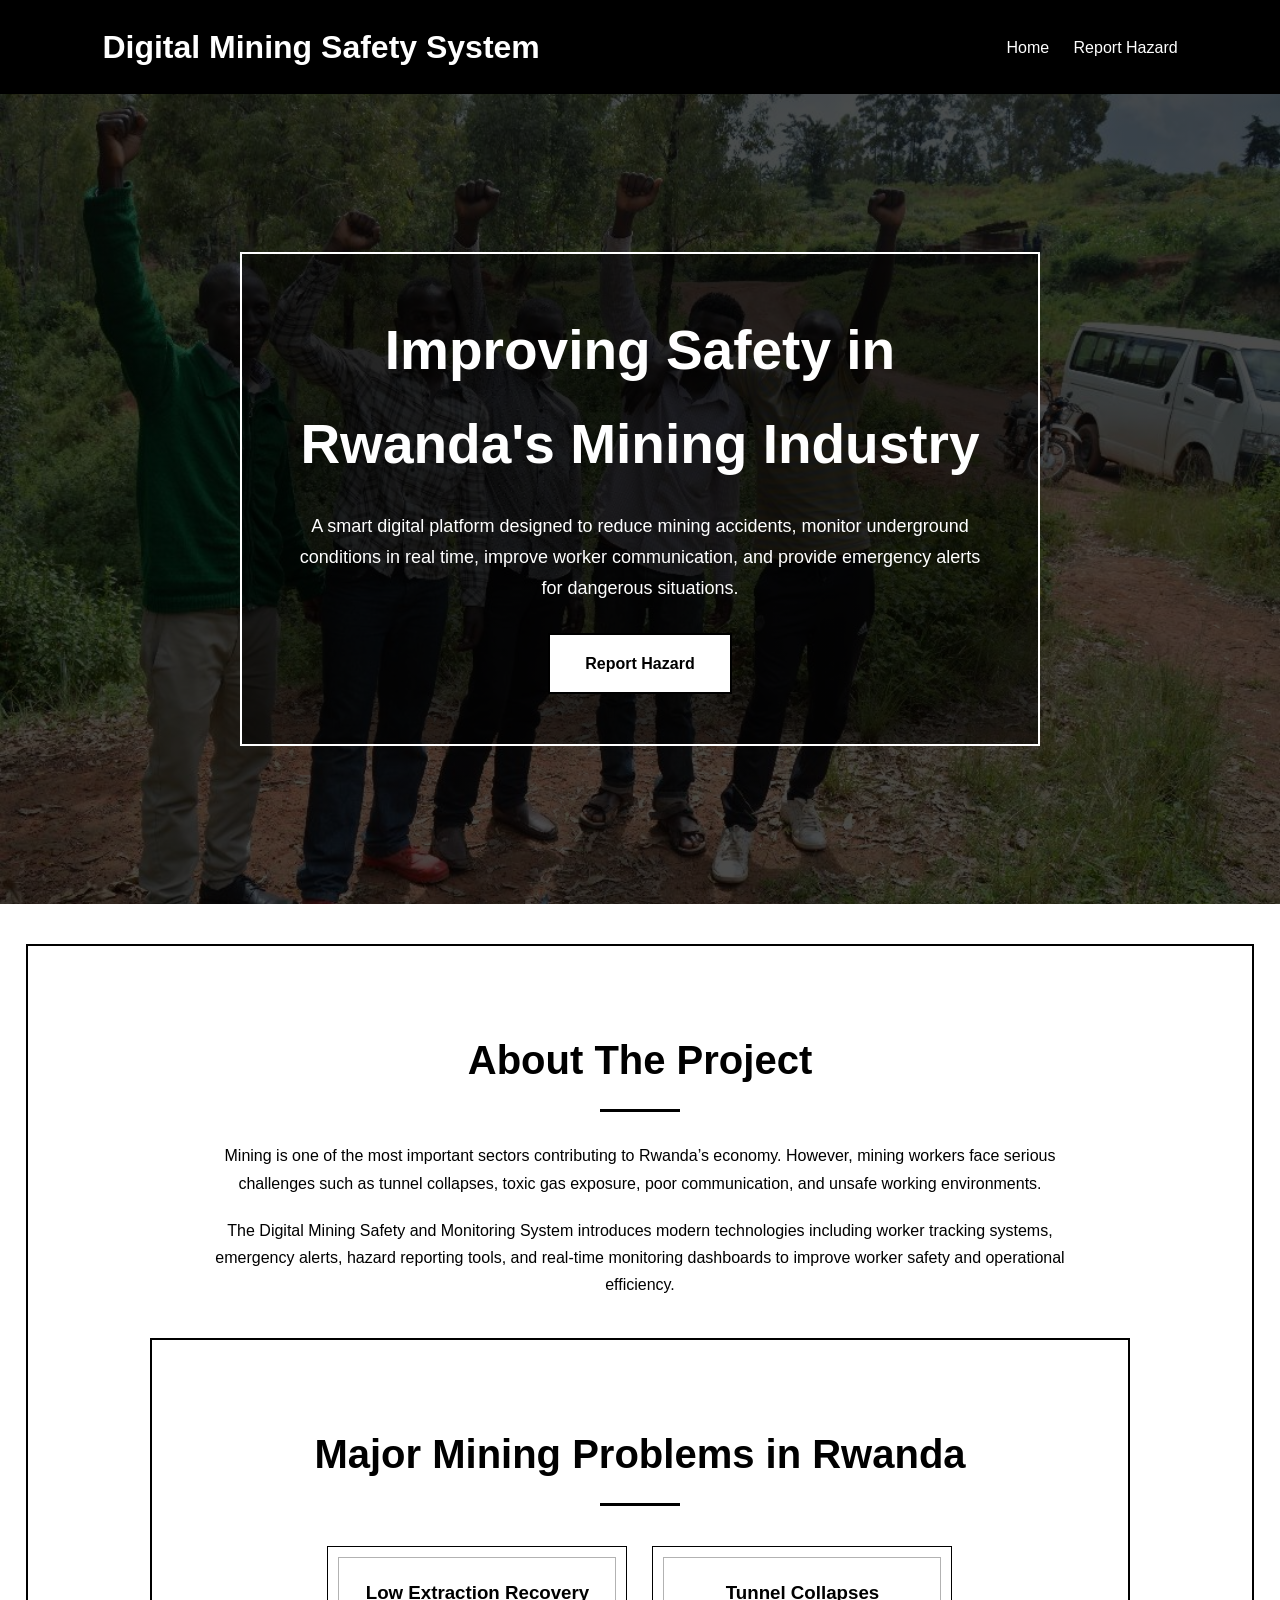
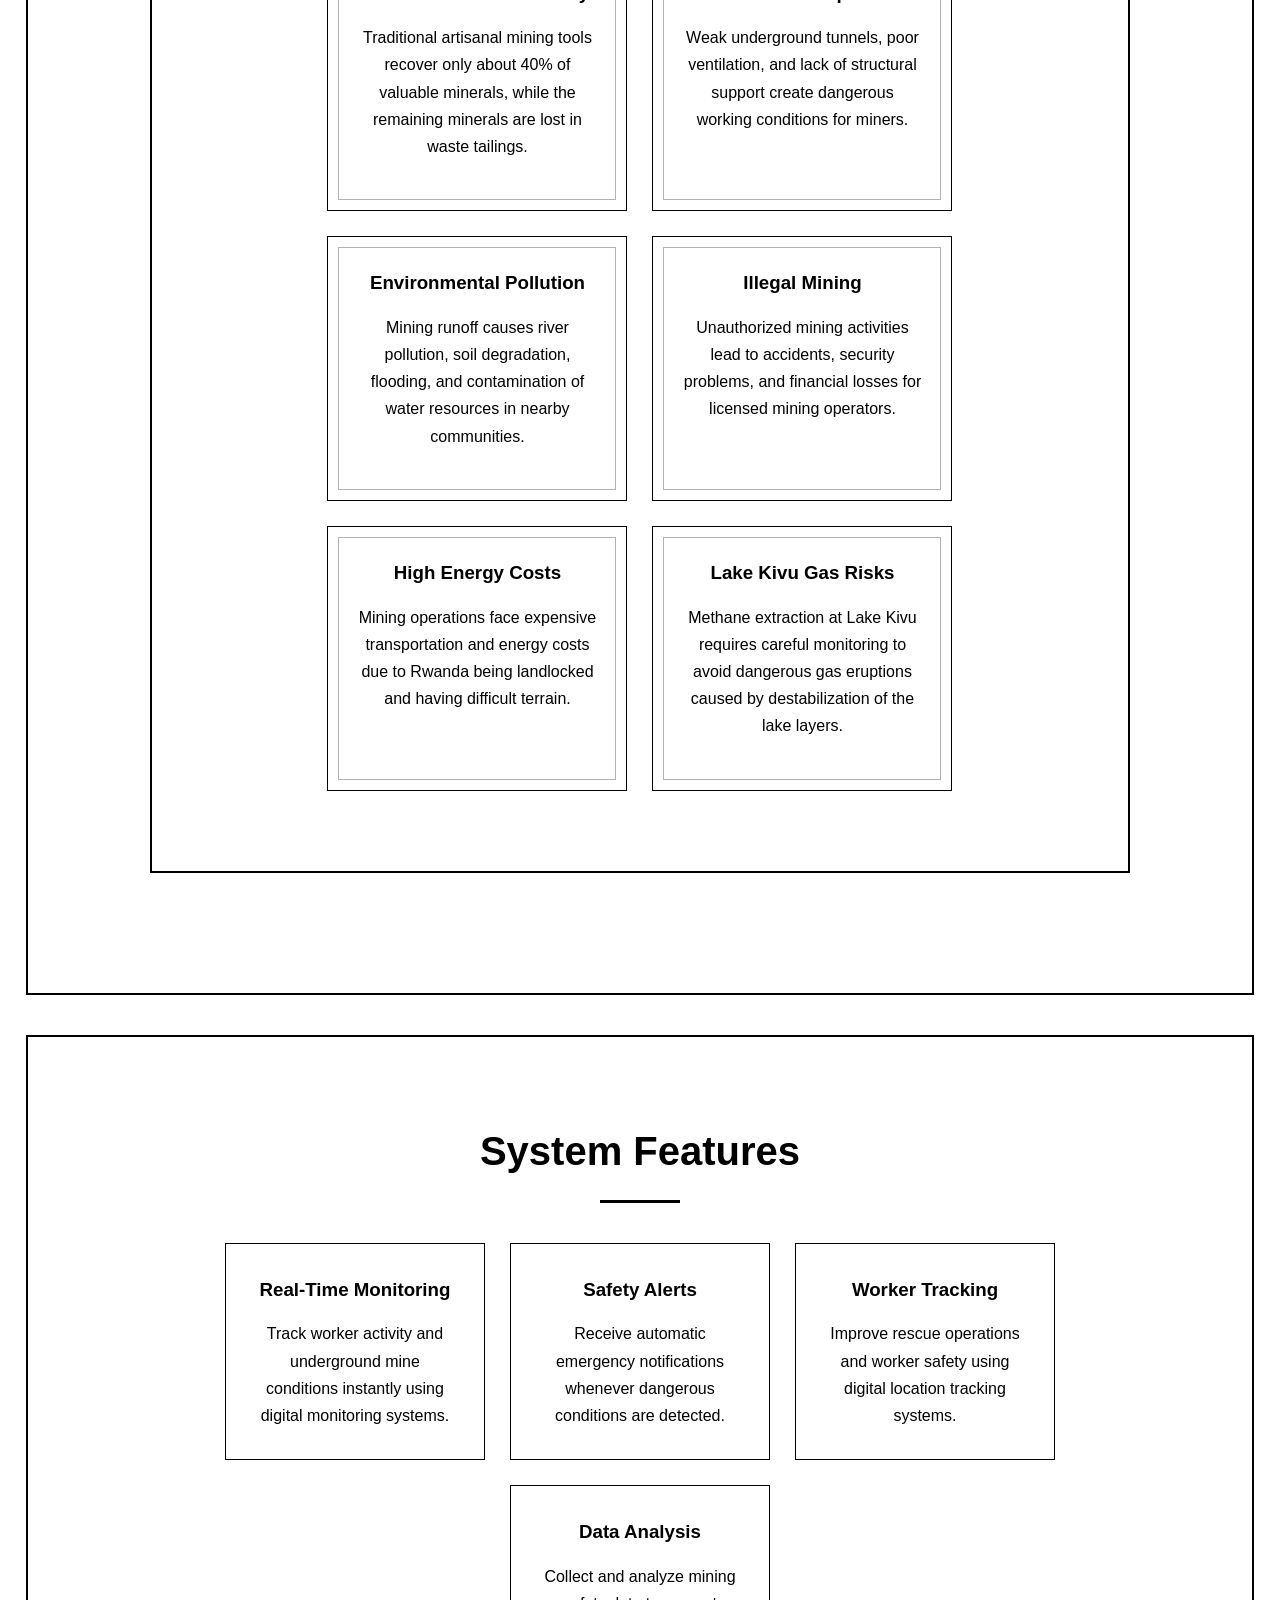
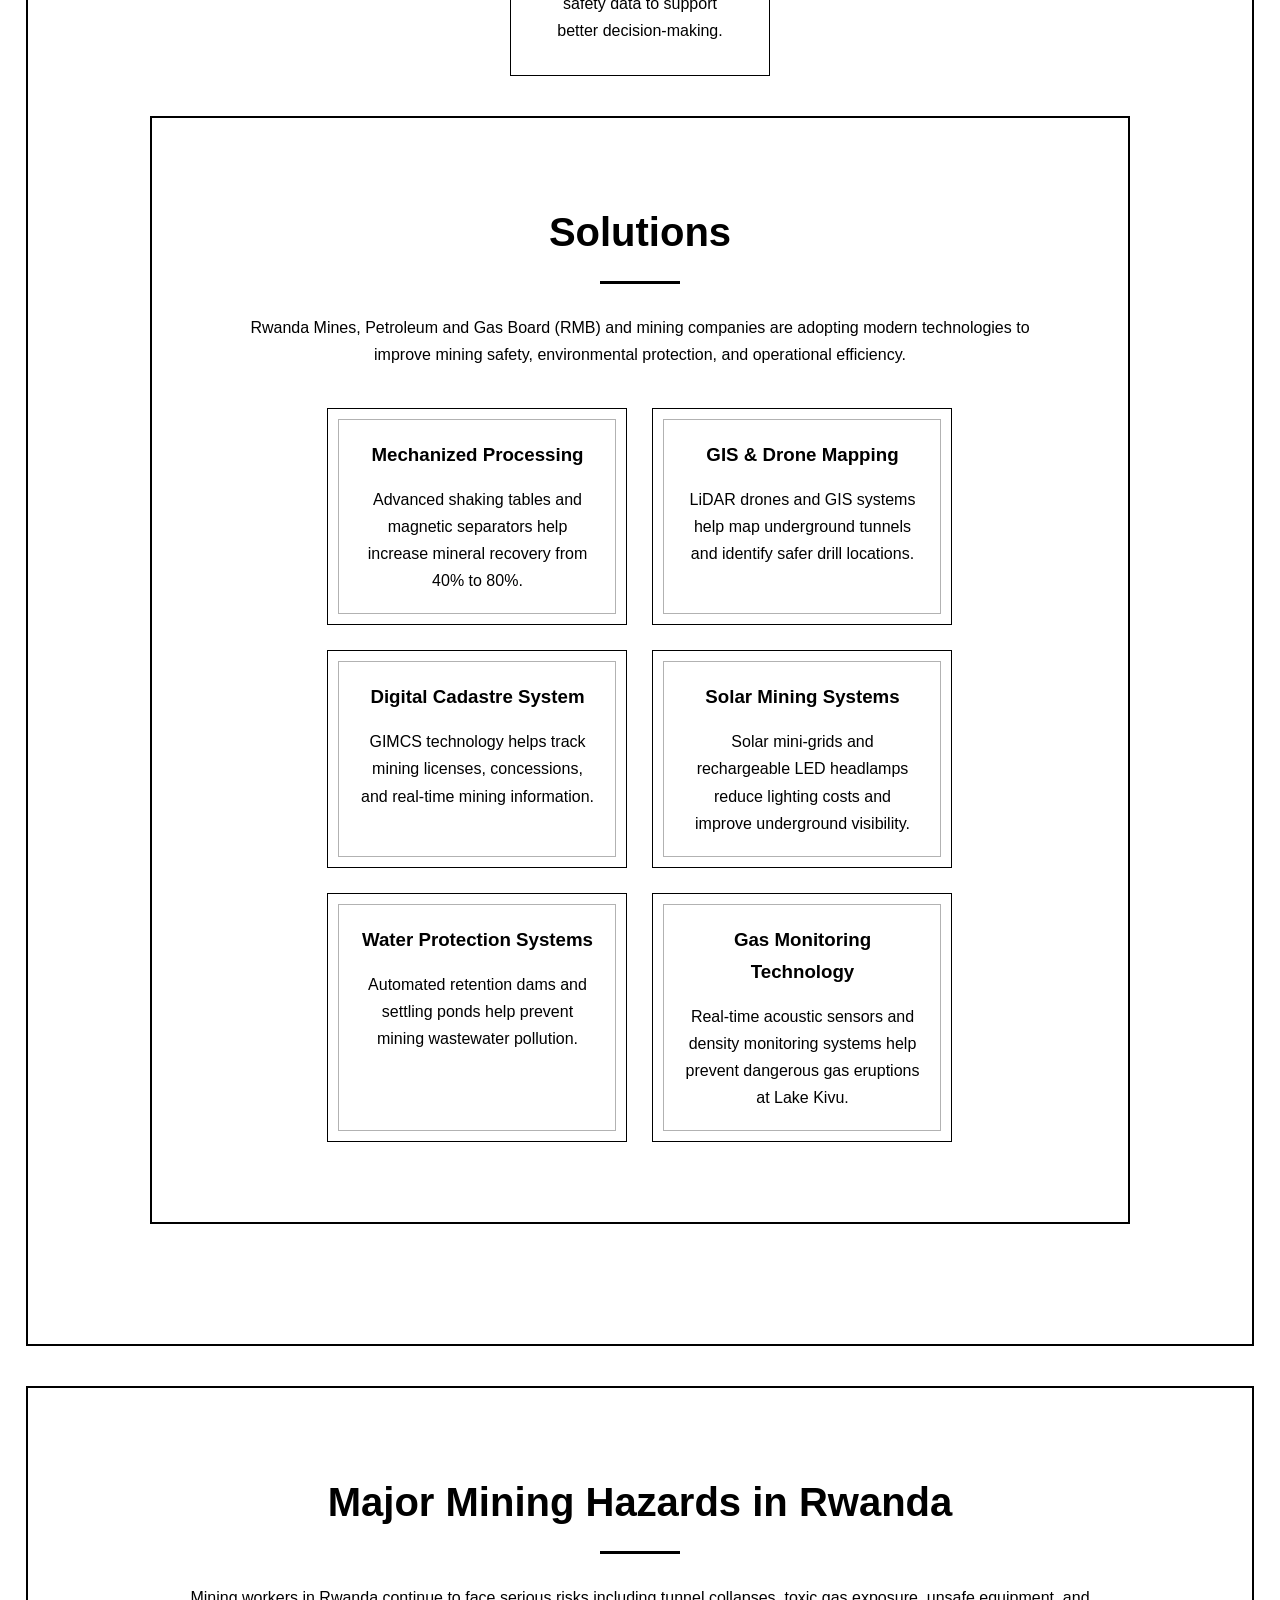
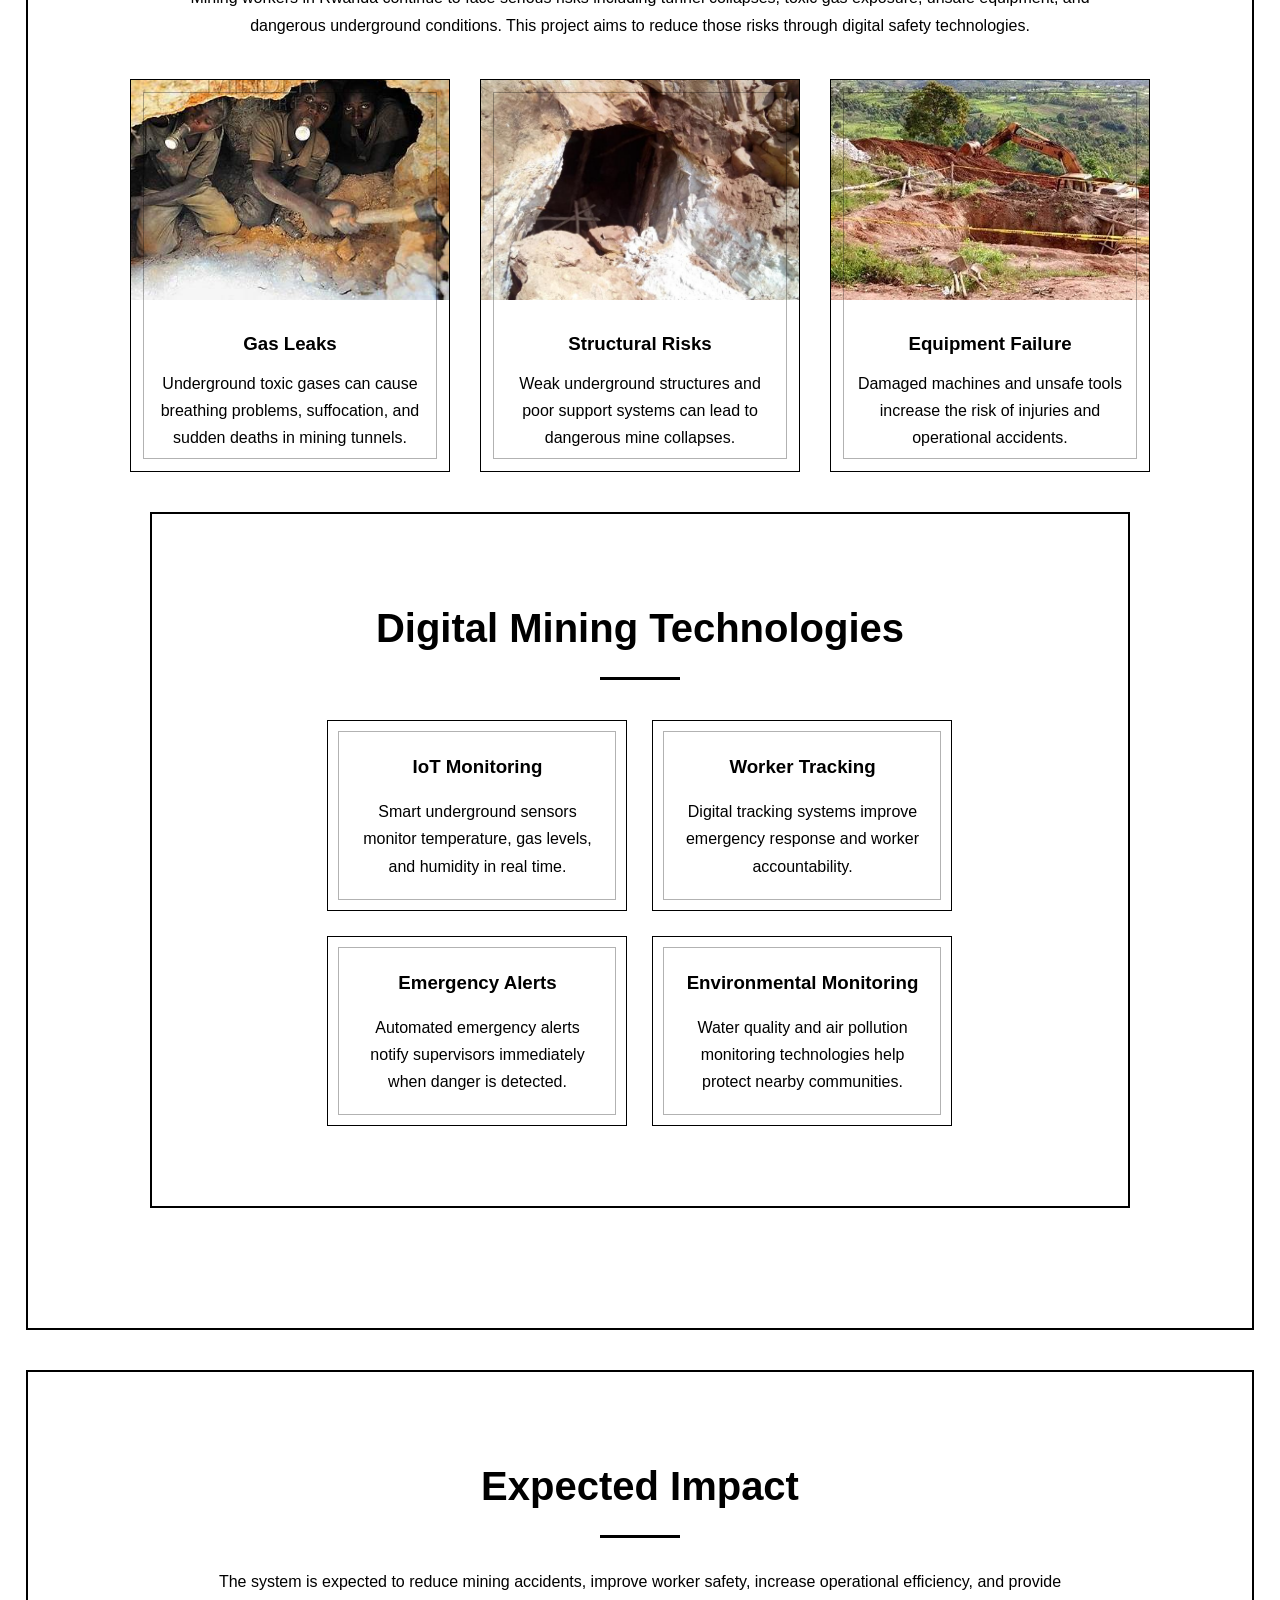
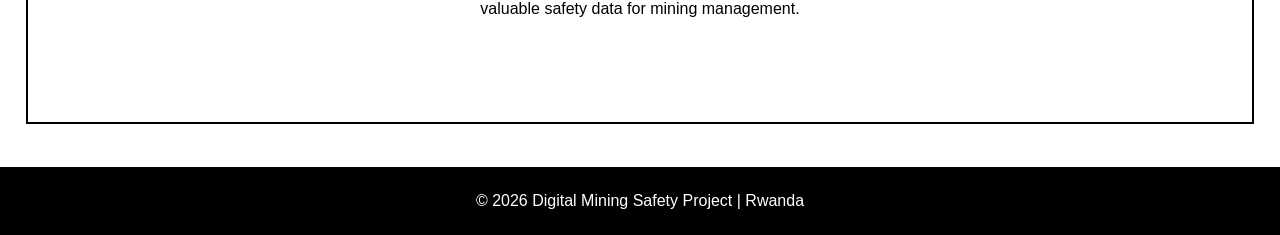
==== index.html @ d7df56f2 "initial commit" ====
<!DOCTYPE html>
<html lang="en">
<head>
    <meta charset="UTF-8">
    <meta name="viewport" content="width=device-width, initial-scale=1.0">
    <title>Digital Mining Safety System</title>
    <link rel="stylesheet" href="style.css">
</head>
<body>

    <!-- HEADER -->
    <header>
        <div class="logo">
            <h1>Digital Mining Safety System</h1>
        </div>

        <nav>
            <a href="index.html">Home</a>
            <a href="form.html">Report Hazard</a>
        </nav>
    </header>

    <!-- HERO -->
    <section class="hero">
        <div class="hero-content">
            <h2>Improving Safety in Rwanda's Mining Industry</h2>

            <p>
                A smart digital platform designed to reduce mining
                accidents, monitor underground conditions in real time,
                improve worker communication, and provide emergency alerts
                for dangerous situations.
            </p>

            <a href="form.html" class="btn">
                Report Hazard
            </a>
        </div>
    </section>

    <!-- ABOUT -->
    <section class="about frame">

        <h2>About The Project</h2>

        <p>
            Mining is one of the most important sectors contributing
            to Rwanda’s economy. However, mining workers face serious
            challenges such as tunnel collapses, toxic gas exposure,
            poor communication, and unsafe working environments.
        </p>

        <p>
            The Digital Mining Safety and Monitoring System introduces
            modern technologies including worker tracking systems,
            emergency alerts, hazard reporting tools, and real-time
            monitoring dashboards to improve worker safety and operational
            efficiency.
        </p>

    
    <section class="problems frame">

    <h2>Major Mining Problems in Rwanda</h2>

    <div class="problem-container">

        <div class="problem-card">
            <h3>Low Extraction Recovery</h3>

            <p>
                Traditional artisanal mining tools recover only about
                40% of valuable minerals, while the remaining minerals
                are lost in waste tailings.
            </p>
        </div>

        <div class="problem-card">
            <h3>Tunnel Collapses</h3>

            <p>
                Weak underground tunnels, poor ventilation, and lack
                of structural support create dangerous working conditions
                for miners.
            </p>
        </div>

        <div class="problem-card">
            <h3>Environmental Pollution</h3>

            <p>
                Mining runoff causes river pollution, soil degradation,
                flooding, and contamination of water resources in nearby
                communities.
            </p>
        </div>

        <div class="problem-card">
            <h3>Illegal Mining</h3>

            <p>
                Unauthorized mining activities lead to accidents,
                security problems, and financial losses for licensed
                mining operators.
            </p>
        </div>

        <div class="problem-card">
            <h3>High Energy Costs</h3>

            <p>
                Mining operations face expensive transportation and
                energy costs due to Rwanda being landlocked and having
                difficult terrain.
            </p>
        </div>

        <div class="problem-card">
            <h3>Lake Kivu Gas Risks</h3>

            <p>
                Methane extraction at Lake Kivu requires careful
                monitoring to avoid dangerous gas eruptions caused
                by destabilization of the lake layers.
            </p>
        </div>

    </div>
</section>
</section>

    <!-- FEATURES -->
    <section class="features frame">

        <h2>System Features</h2>

        <div class="feature-container">

            <div class="card">
                <h3>Real-Time Monitoring</h3>

                <p>
                    Track worker activity and underground mine conditions
                    instantly using digital monitoring systems.
                </p>
            </div>

            <div class="card">
                <h3>Safety Alerts</h3>

                <p>
                    Receive automatic emergency notifications whenever
                    dangerous conditions are detected.
                </p>
            </div>

            <div class="card">
                <h3>Worker Tracking</h3>

                <p>
                    Improve rescue operations and worker safety using
                    digital location tracking systems.
                </p>
            </div>

            <div class="card">
                <h3>Data Analysis</h3>

                <p>
                    Collect and analyze mining safety data to support
                    better decision-making.
                </p>
            </div>

        </div>
    
    <section class="solutions frame">

    <h2>Solutions</h2>

    <p class="solution-text">
        Rwanda Mines, Petroleum and Gas Board (RMB) and mining companies
        are adopting modern technologies to improve mining safety,
        environmental protection, and operational efficiency.
    </p>

    <div class="solution-container">

        <div class="solution-card">

            <h3>Mechanized Processing</h3>

            <p>
                Advanced shaking tables and magnetic separators help
                increase mineral recovery from 40% to 80%.
            </p>

        </div>

        <div class="solution-card">

            <h3>GIS & Drone Mapping</h3>

            <p>
                LiDAR drones and GIS systems help map underground
                tunnels and identify safer drill locations.
            </p>

        </div>

        <div class="solution-card">

            <h3>Digital Cadastre System</h3>

            <p>
                GIMCS technology helps track mining licenses,
                concessions, and real-time mining information.
            </p>

        </div>

        <div class="solution-card">

            <h3>Solar Mining Systems</h3>

            <p>
                Solar mini-grids and rechargeable LED headlamps
                reduce lighting costs and improve underground visibility.
            </p>

        </div>

        <div class="solution-card">

            <h3>Water Protection Systems</h3>

            <p>
                Automated retention dams and settling ponds help
                prevent mining wastewater pollution.
            </p>

        </div>

        <div class="solution-card">

            <h3>Gas Monitoring Technology</h3>

            <p>
                Real-time acoustic sensors and density monitoring
                systems help prevent dangerous gas eruptions at Lake Kivu.
            </p>

        </div>

    </div>
</section>
</section>

    <!-- HAZARDS -->
    <section class="hazards frame">

        <h2>Major Mining Hazards in Rwanda</h2>

        <p class="hazard-text">
            Mining workers in Rwanda continue to face serious risks
            including tunnel collapses, toxic gas exposure,
            unsafe equipment, and dangerous underground conditions.
            This project aims to reduce those risks through digital
            safety technologies.
        </p>

        <div class="hazard-gallery">

            <!-- GAS -->
            <div class="hazard-card">
                <img src="OIP.jfif" alt="Gas Hazard">

                <div class="hazard-info">
                    <h3>Gas Leaks</h3>

                    <p>
                        Underground toxic gases can cause breathing
                        problems, suffocation, and sudden deaths
                        in mining tunnels.
                    </p>
                </div>
            </div>

            <!-- COLLAPSE -->
            <div class="hazard-card">

                <img src="GGY.jfif"
                     alt="Structural Risk">

                <div class="hazard-info">
                    <h3>Structural Risks</h3>

                    <p>
                        Weak underground structures and poor support
                        systems can lead to dangerous mine collapses.
                    </p>
                </div>
            </div>

            <!-- EQUIPMENT -->
            <div class="hazard-card">

                <img src="OIA.jfif"
                     alt="Equipment Failure">

                <div class="hazard-info">
                    <h3>Equipment Failure</h3>

                    <p>
                        Damaged machines and unsafe tools increase
                        the risk of injuries and operational accidents.
                    </p>
                </div>
            </div>

        </div>

    <section class="technology frame">

    <h2>Digital Mining Technologies</h2>

    <div class="tech-grid">

        <div class="tech-box">
            <h3>IoT Monitoring</h3>

            <p>
                Smart underground sensors monitor temperature,
                gas levels, and humidity in real time.
            </p>
        </div>

        <div class="tech-box">
            <h3>Worker Tracking</h3>

            <p>
                Digital tracking systems improve emergency
                response and worker accountability.
            </p>
        </div>

        <div class="tech-box">
            <h3>Emergency Alerts</h3>

            <p>
                Automated emergency alerts notify supervisors
                immediately when danger is detected.
            </p>
        </div>

        <div class="tech-box">
            <h3>Environmental Monitoring</h3>

            <p>
                Water quality and air pollution monitoring
                technologies help protect nearby communities.
            </p>
        </div>

    </div>
</section>
</section>
    <!-- IMPACT -->
    <section class="impact frame">

        <h2>Expected Impact</h2>

        <p>
            The system is expected to reduce mining accidents,
            improve worker safety, increase operational efficiency,
            and provide valuable safety data for mining management.
        </p>

    </section>

    <!-- FOOTER -->
    <footer>
        <p>© 2026 Digital Mining Safety Project | Rwanda</p>
    </footer>

</body>
</html>
---- style.css ----
*{
    margin:0;
    padding:0;
    box-sizing:border-box;
}

body{
    font-family: Arial, sans-serif;
    background:white;
    color:black;
    line-height:1.7;
}

/* HEADER */

header{
    background:black;
    color:white;
    display:flex;
    justify-content:space-between;
    align-items:center;
    padding:20px 8%;
    position:sticky;
    top:0;
}

nav a{
    color:white;
    text-decoration:none;
    margin-left:20px;
    transition:0.3s;
}

nav a:hover{
    opacity:0.7;
}

/* HERO */

.hero{
    height:90vh;
    background:
    linear-gradient(rgba(0,0,0,0.7),
    rgba(0,0,0,0.7)),
    url('XXX.jfif');

    background-size:cover;
    background-position:center;

    display:flex;
    align-items:center;
    justify-content:center;

    text-align:center;
    color:white;

    padding:20px;
}

.hero-content{
    max-width:800px;
}

.hero h2{
    font-size:55px;
    margin-bottom:20px;
}

.hero p{
    font-size:18px;
    margin-bottom:30px;
}

.btn{
    display:inline-block;
    padding:15px 35px;
    background:white;
    color:black;
    text-decoration:none;
    font-weight:bold;
    transition:0.3s;
}

.btn:hover{
    background:black;
    color:white;
    border:1px solid white;
}

/* SECTIONS */

.about,
.features,
.hazards,
.impact{
    padding:80px 8%;
    text-align:center;
}

.about h2,
.features h2,
.hazards h2,
.impact h2{
    font-size:40px;
    margin-bottom:30px;
}

.about p,
.impact p,
.hazard-text{
    max-width:900px;
    margin:auto;
    margin-bottom:20px;
}

/* FEATURES */

.feature-container{
    display:flex;
    flex-wrap:wrap;
    gap:25px;
    justify-content:center;
    margin-top:40px;
}

.card{
    width:260px;
    border:1px solid black;
    padding:30px;
    transition:0.3s;
}

.card:hover{
    transform:translateY(-10px);
    box-shadow:0 10px 20px rgba(0,0,0,0.2);
}

.card h3{
    margin-bottom:15px;
}

/* HAZARDS */

.hazard-gallery{
    display:flex;
    flex-wrap:wrap;
    gap:30px;
    justify-content:center;
    margin-top:40px;
}

.hazard-card{
    width:320px;
    background:white;
    border:1px solid black;
    overflow:hidden;
    transition:0.3s;
}

.hazard-card:hover{
    transform:scale(1.03);
    box-shadow:0 10px 20px rgba(0,0,0,0.2);
}

.hazard-card img{
    width:100%;
    height:220px;
    object-fit:cover;
}

.hazard-info{
    padding:20px;
}

.hazard-info h3{
    margin-bottom:10px;
}

/* FORM */

.form-section{
    min-height:100vh;
    display:flex;
    justify-content:center;
    align-items:center;
    padding:40px;
}

.form-container{
    width:100%;
    max-width:600px;
    border:1px solid black;
    padding:40px;
}

.form-container h2{
    margin-bottom:15px;
}

.form-container p{
    margin-bottom:25px;
}

form{
    display:flex;
    flex-direction:column;
}

input,
select,
textarea{
    padding:12px;
    margin-bottom:20px;
    border:1px solid black;
    font-size:16px;
}

button{
    padding:15px;
    background:black;
    color:white;
    border:none;
    cursor:pointer;
    transition:0.3s;
}

button:hover{
    opacity:0.8;
}

/* FOOTER */

footer{
    background:black;
    color:white;
    text-align:center;
    padding:20px;
}

/* MOBILE */

@media(max-width:768px){

    header{
        flex-direction:column;
    }

    nav{
        margin-top:15px;
    }

    .hero h2{
        font-size:38px;
    }

}
/* SECTION FRAMES */

.frame{
    border:2px solid black;
    margin:40px auto;
    width:96%;
    background:white;
    position:relative;
}

/* DOUBLE FRAME EFFECT */

.frame::before{
    content:"";
    position:absolute;
    top:12px;
    left:12px;
    right:12px;
    bottom:12px;
    pointer-events:none;
}

/* SECTION TITLE LINES */

.about h2::after,
.features h2::after,
.hazards h2::after,
.impact h2::after,
.form-container h2::after{

    content:"";
    display:block;
    width:80px;
    height:3px;
    background:black;
    margin:15px auto;
}

/* HERO FRAME */

.hero-content{
    border:2px solid white;
    padding:50px;
    background:rgba(0,0,0,0.5);
}

/* FEATURE CARD FRAME */

.card{
    position:relative;
    overflow:hidden;
}

.card::before{
    content:"";
    position:absolute;
    top:10px;
    left:10px;
    right:10px;
    bottom:10px;
    border:1px solid black;
    opacity:0;
    transition:0.3s;
}

.card:hover::before{
    opacity:1;
}

/* HAZARD FRAME EFFECT */

.hazard-card{
    position:relative;
}

.hazard-card::after{
    content:"";
    position:absolute;
    top:12px;
    left:12px;
    right:12px;
    bottom:12px;
    border:1px solid rgba(0,0,0,0.3);
    pointer-events:none;
}

/* FORM FRAME */

.form-container{
    position:relative;
    background:white;
}

/* BUTTON FRAME */

.btn,
button{
    border:2px solid black;
}

.btn:hover,
button:hover{
    transform:scale(1.03);
}

/* IMAGE EFFECT */

.hazard-card img{
    transition:0.4s;
}

.hazard-card:hover img{
    transform:scale(1.05);
}

/* FOOTER FRAME */

footer{
    border-top:3px solid white;
}
/* PROBLEMS */

.problems,
.solutions,
.technology{
    padding:80px 8%;
    text-align:center;
}

.problem-container,
.solution-container,
.tech-grid{
    display:flex;
    flex-wrap:wrap;
    justify-content:center;
    gap:25px;
    margin-top:40px;
}

.problem-card,
.solution-card,
.tech-box{

    width:300px;
    border:1px solid black;
    padding:30px;
    background:white;
    transition:0.3s;
    position:relative;
}

.problem-card:hover,
.solution-card:hover,
.tech-box:hover{
    transform:translateY(-10px);
    box-shadow:0 10px 20px rgba(0,0,0,0.2);
}

.problem-card::before,
.solution-card::before,
.tech-box::before{

    content:"";
    position:absolute;
    top:10px;
    left:10px;
    right:10px;
    bottom:10px;
    border:1px solid rgba(0,0,0,0.3);
    pointer-events:none;
}

.problem-card h3,
.solution-card h3,
.tech-box h3{
    margin-bottom:15px;
}

.solution-text{
    max-width:900px;
    margin:auto;
}

/* EXTRA PROFESSIONAL LOOK */

.problems h2::after,
.solutions h2::after,
.technology h2::after{

    content:"";
    display:block;
    width:80px;
    height:3px;
    background:black;
    margin:15px auto;
}
/* IMPROVED FORM */

.form-container{
    background:white;
    border:2px solid black;
    box-shadow:0 10px 20px rgba(0,0,0,0.1);
}

.form-container p{
    color:#333;
    line-height:1.7;
}

label{
    font-weight:bold;
    margin-bottom:8px;
}

input,
select,
textarea{
    transition:0.3s;
    background:white;
}

input:focus,
select:focus,
textarea:focus{

    outline:none;
    border:2px solid black;
    box-shadow:0 0 10px rgba(0,0,0,0.1);
}

/* CHECKBOX */

.checkbox-area{
    display:flex;
    align-items:center;
    gap:10px;
    margin-bottom:20px;
}

.checkbox-area input{
    width:auto;
}

/* MESSAGE */

#message{
    margin-top:25px;
    padding:15px;
    border:1px solid black;
    display:none;
    background:#f5f5f5;
    line-height:1.7;
}

/* BUTTON */

button{
    font-size:16px;
    font-weight:bold;
    letter-spacing:1px;
}

/* FORM TITLE */

.form-container h2{
    font-size:35px;
}

/* RESPONSIVE */

@media(max-width:768px){

    .form-container{
        padding:25px;
    }

}
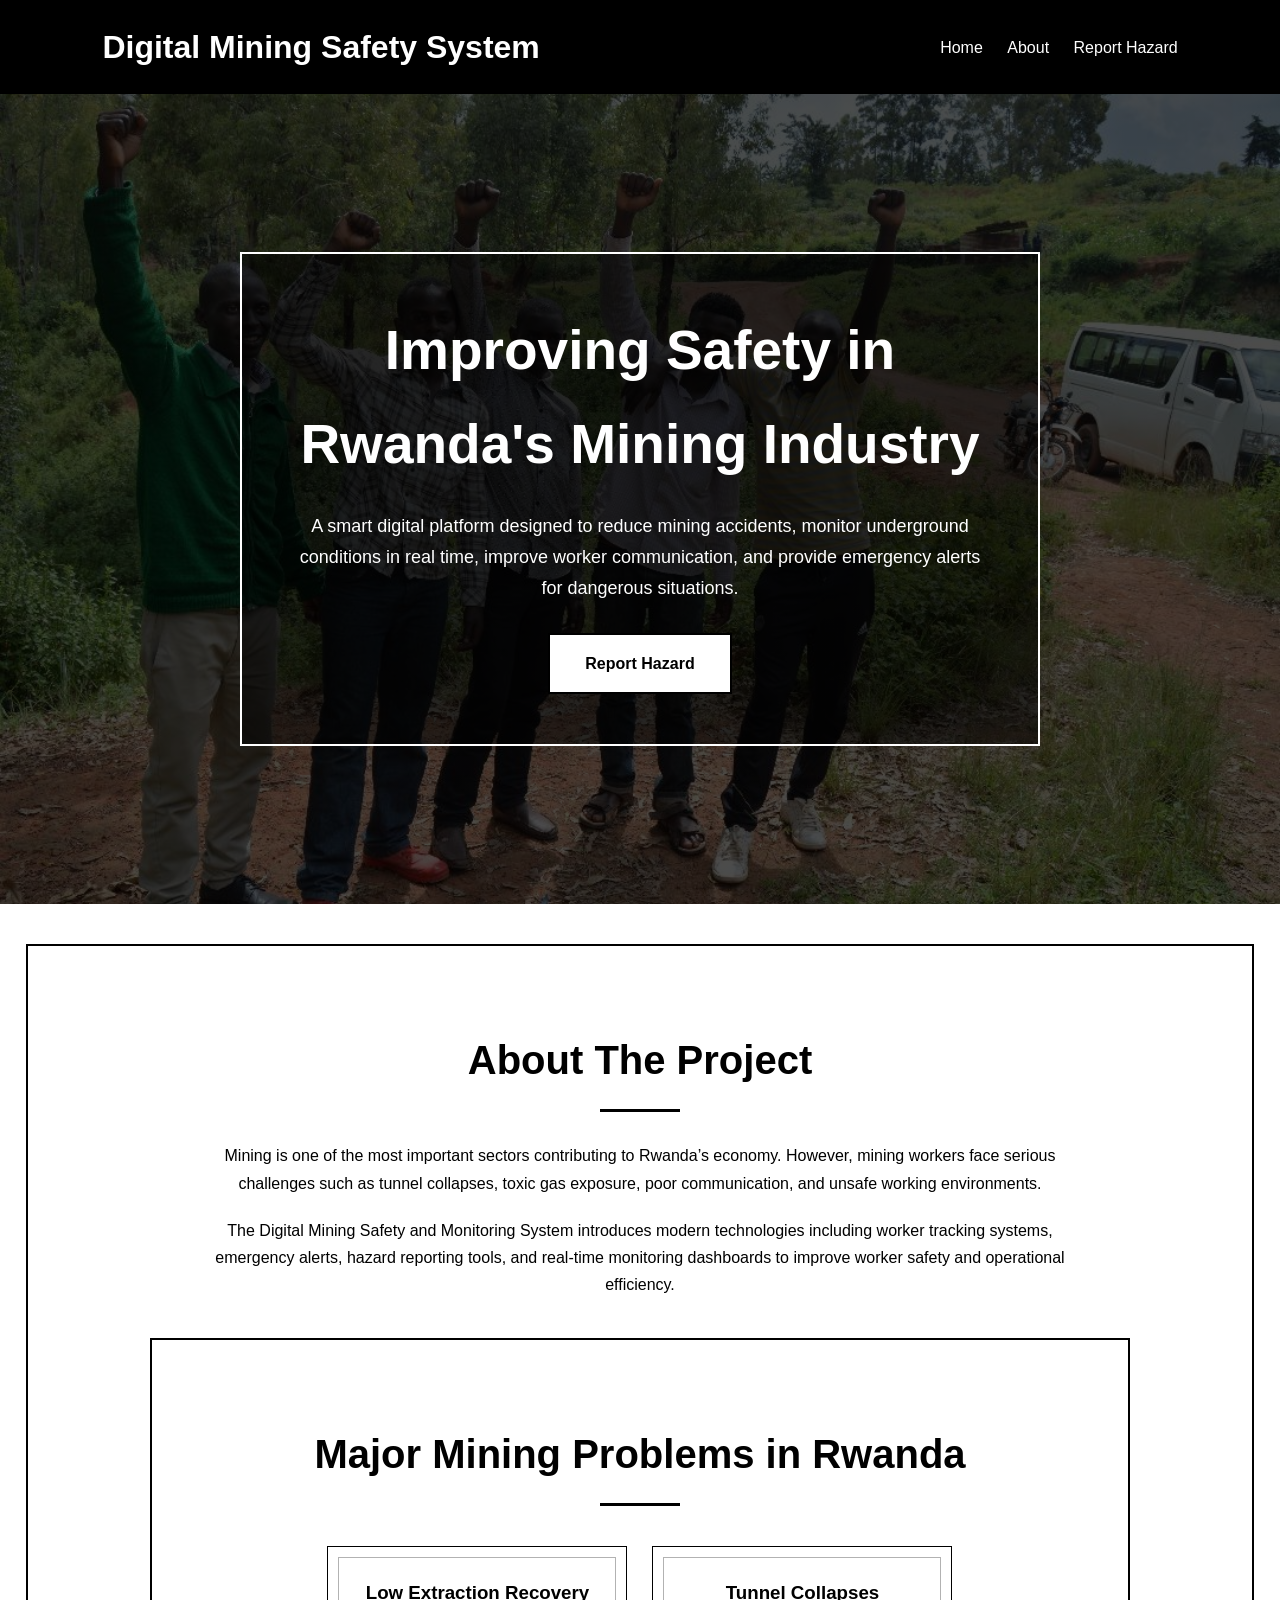
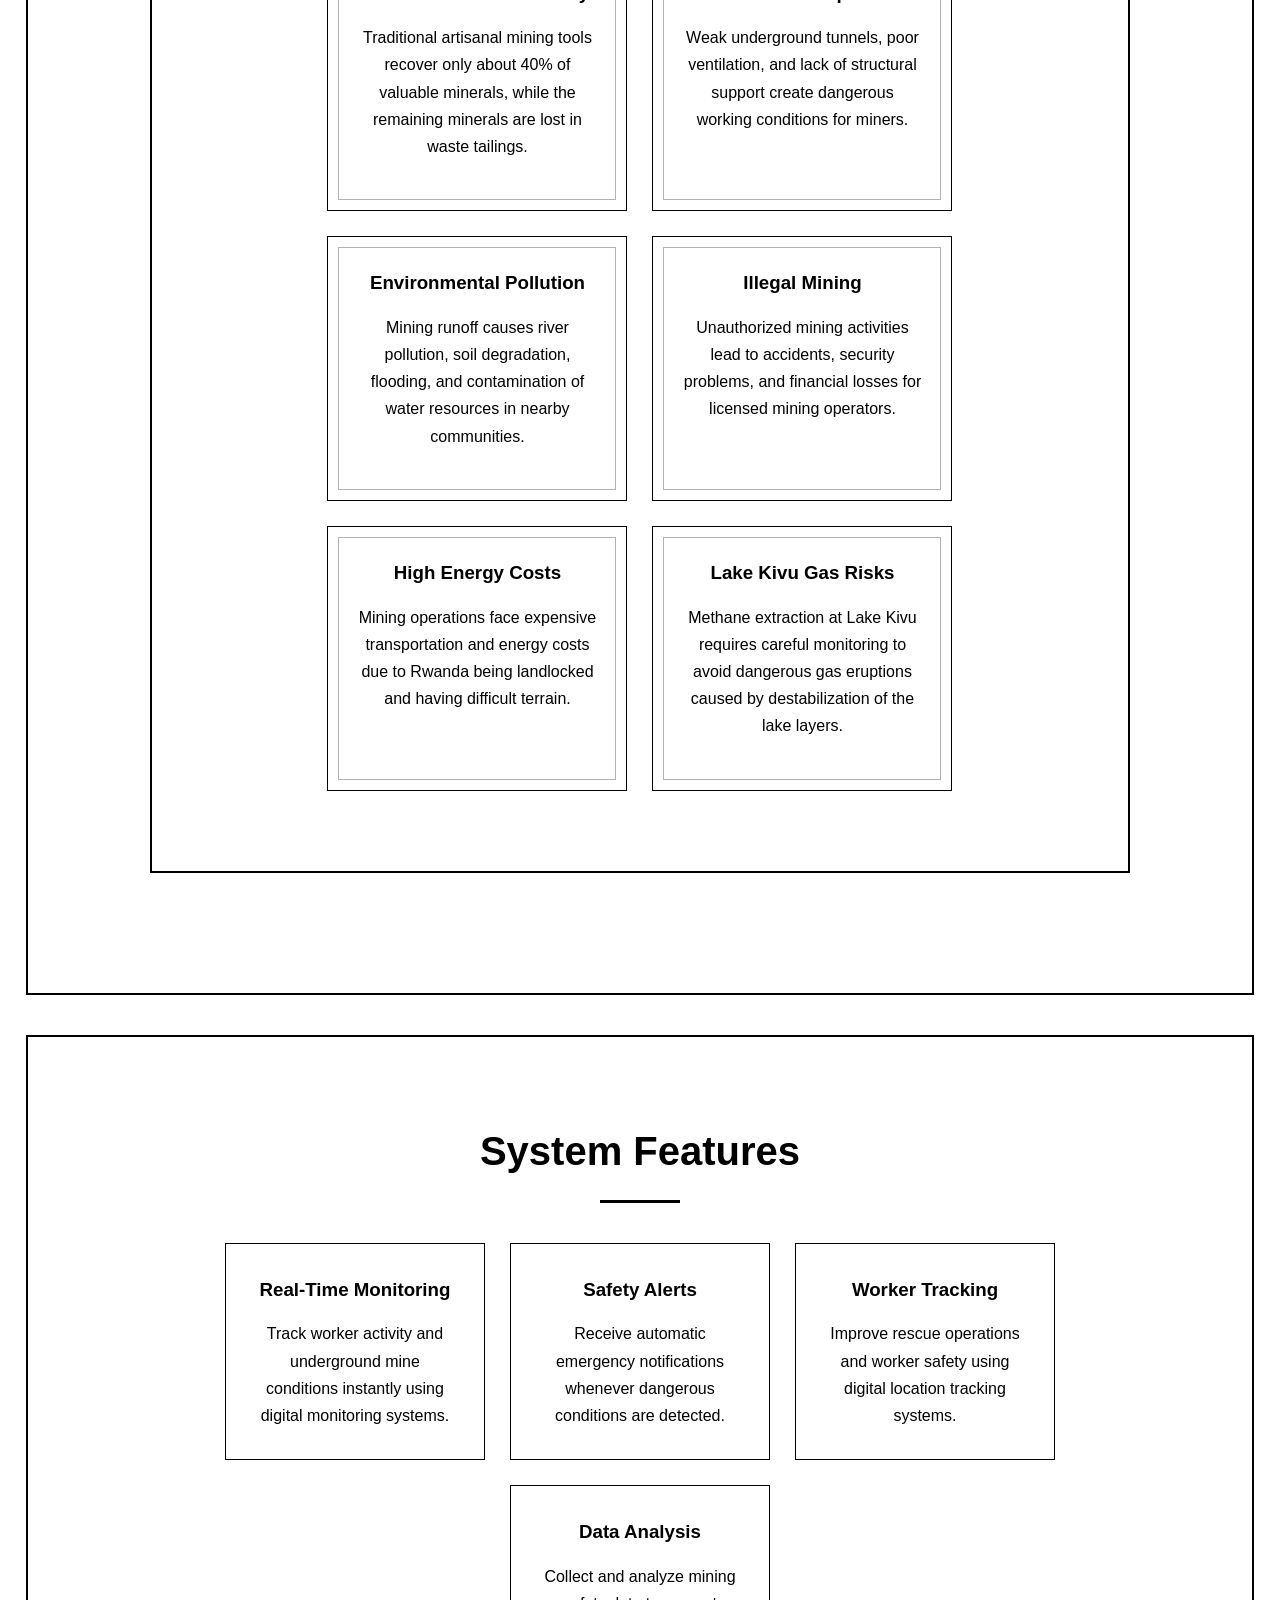
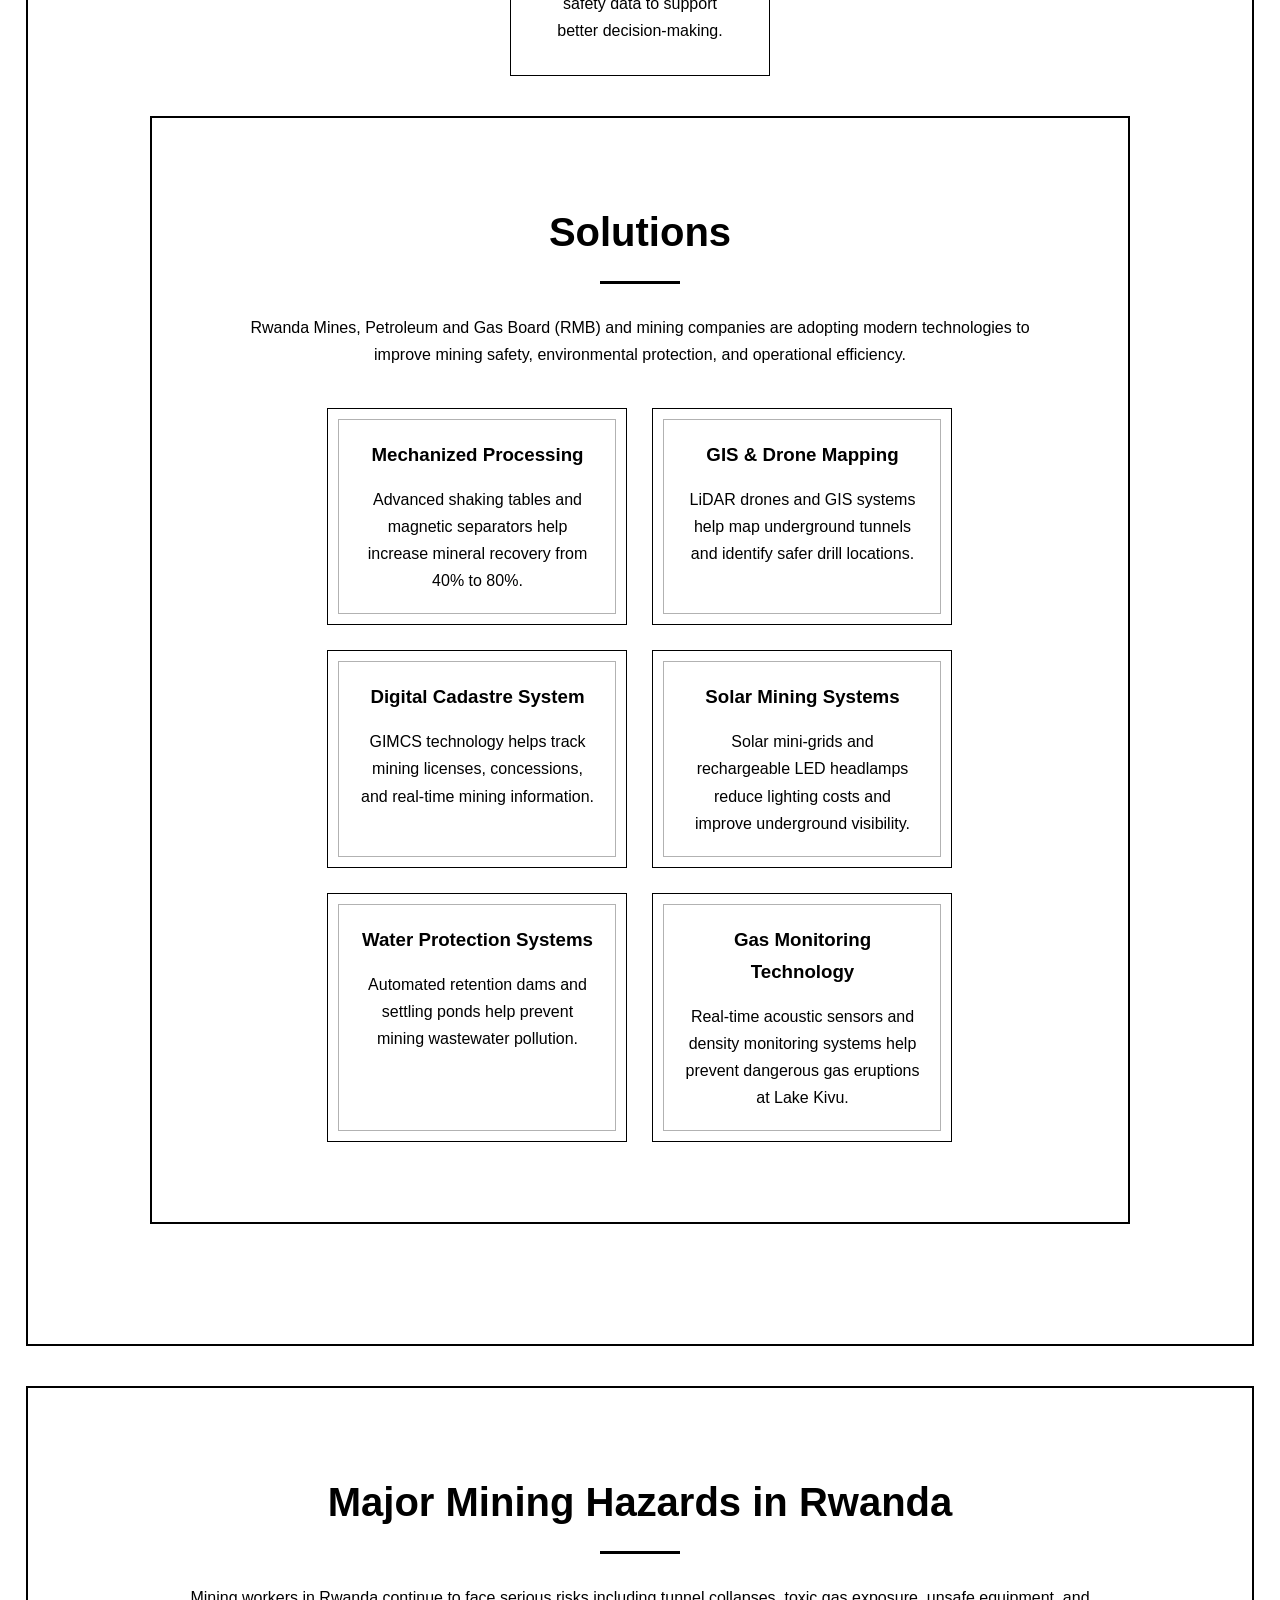
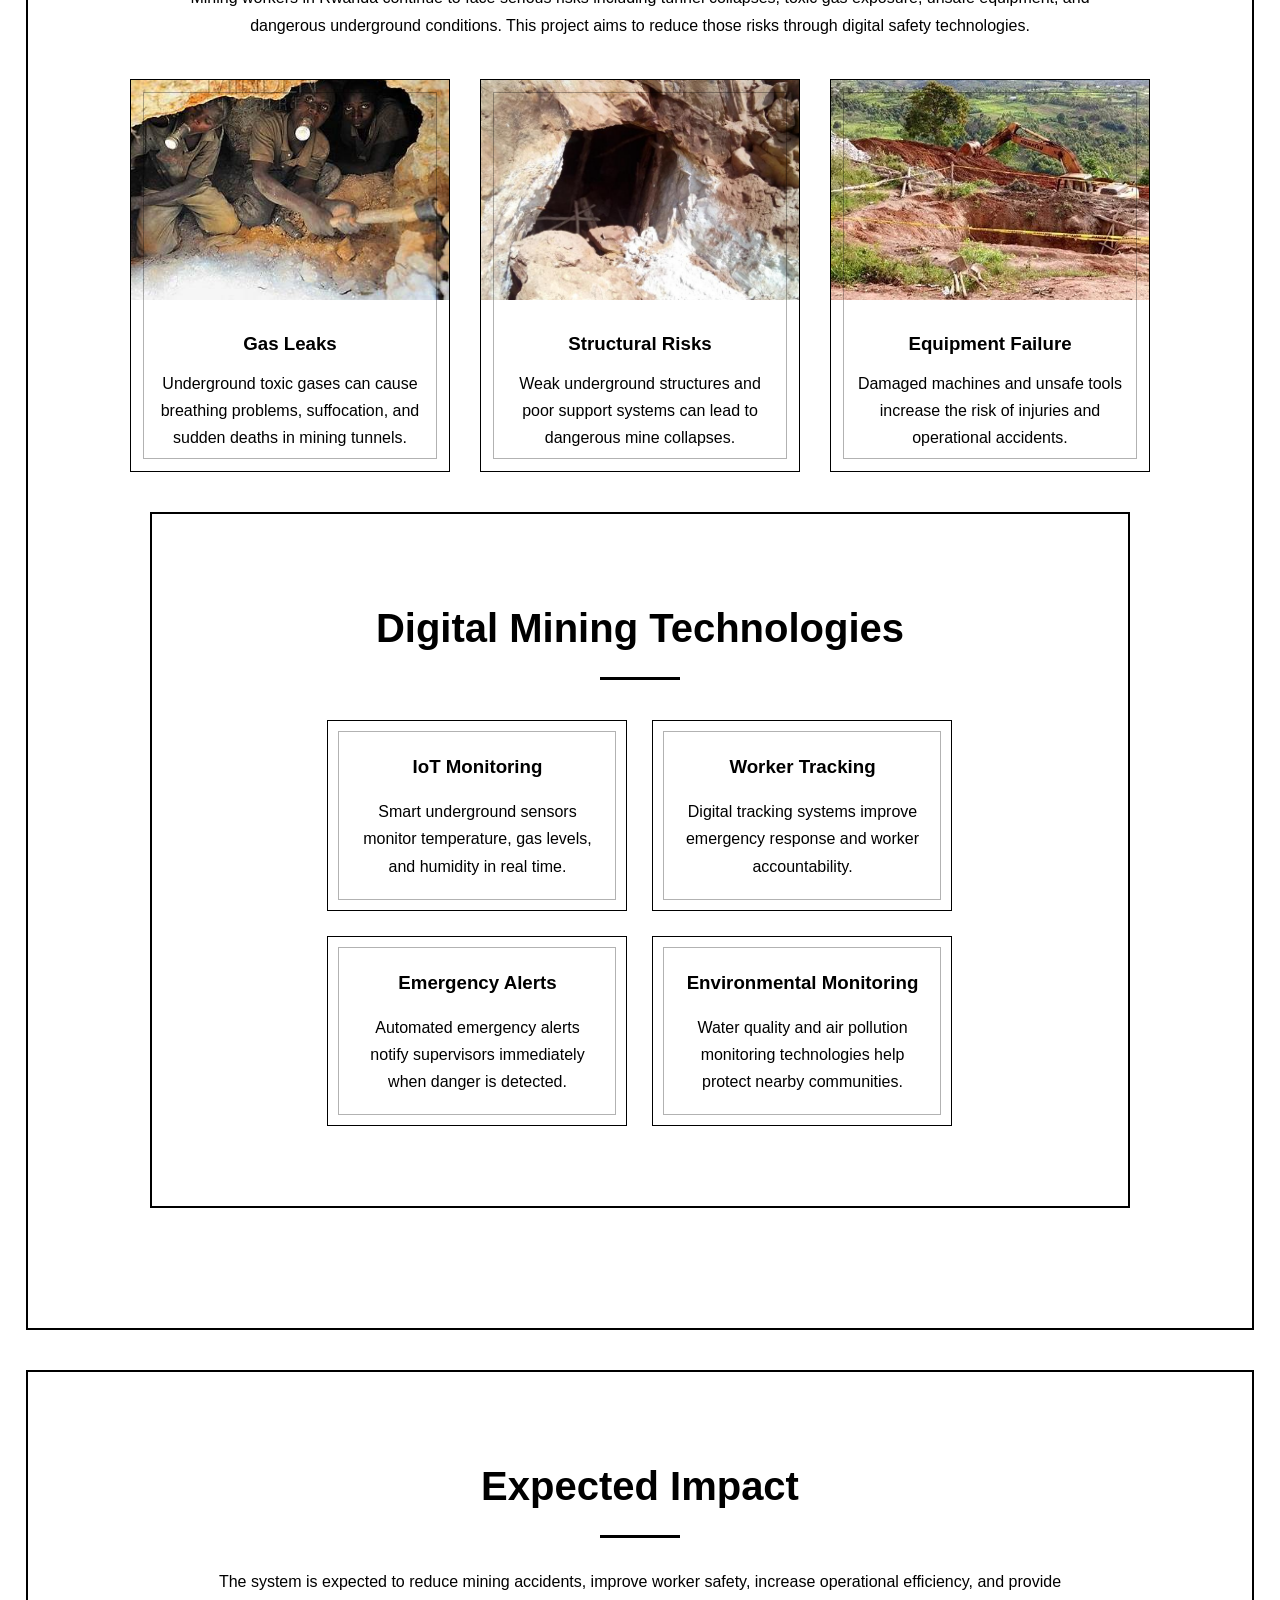
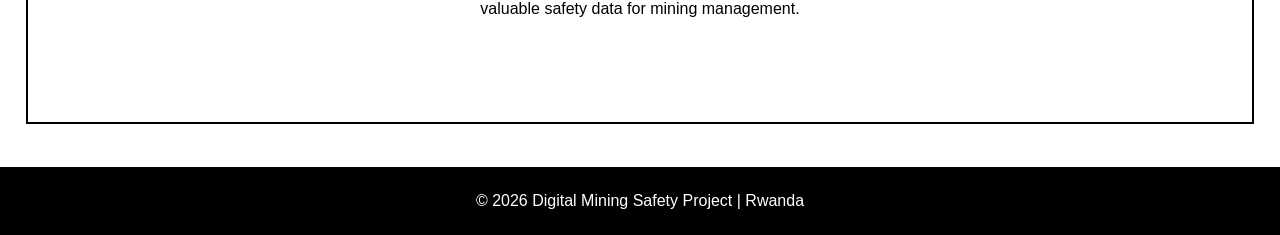
==== commit 3c2a4910: "added a page" ====
--- a/index.html
+++ b/index.html
@@ -7,8 +7,6 @@
     <link rel="stylesheet" href="style.css">
 </head>
 <body>
-
-    <!-- HEADER -->
     <header>
         <div class="logo">
             <h1>Digital Mining Safety System</h1>
@@ -16,11 +14,10 @@
 
         <nav>
             <a href="index.html">Home</a>
+            <a href="about.html">About</a>
             <a href="form.html">Report Hazard</a>
         </nav>
     </header>
-
-    <!-- HERO -->
     <section class="hero">
         <div class="hero-content">
             <h2>Improving Safety in Rwanda's Mining Industry</h2>
@@ -37,8 +34,6 @@
             </a>
         </div>
     </section>
-
-    <!-- ABOUT -->
     <section class="about frame">
 
         <h2>About The Project</h2>
@@ -128,8 +123,6 @@
     </div>
 </section>
 </section>
-
-    <!-- FEATURES -->
     <section class="features frame">
 
         <h2>System Features</h2>
@@ -255,8 +248,6 @@
     </div>
 </section>
 </section>
-
-    <!-- HAZARDS -->
     <section class="hazards frame">
 
         <h2>Major Mining Hazards in Rwanda</h2>
@@ -270,8 +261,6 @@
         </p>
 
         <div class="hazard-gallery">
-
-            <!-- GAS -->
             <div class="hazard-card">
                 <img src="OIP.jfif" alt="Gas Hazard">
 
@@ -285,8 +274,6 @@
                     </p>
                 </div>
             </div>
-
-            <!-- COLLAPSE -->
             <div class="hazard-card">
 
                 <img src="GGY.jfif"
@@ -301,8 +288,6 @@
                     </p>
                 </div>
             </div>
-
-            <!-- EQUIPMENT -->
             <div class="hazard-card">
 
                 <img src="OIA.jfif"
@@ -377,8 +362,6 @@
         </p>
 
     </section>
-
-    <!-- FOOTER -->
     <footer>
         <p>© 2026 Digital Mining Safety Project | Rwanda</p>
     </footer>
--- a/style.css
+++ b/style.css
@@ -11,7 +11,6 @@
     line-height:1.7;
 }
 
-/* HEADER */
 
 header{
     background:black;
@@ -35,7 +34,6 @@
     opacity:0.7;
 }
 
-/* HERO */
 
 .hero{
     height:90vh;
@@ -87,7 +85,6 @@
     border:1px solid white;
 }
 
-/* SECTIONS */
 
 .about,
 .features,
@@ -113,8 +110,6 @@
     margin-bottom:20px;
 }
 
-/* FEATURES */
-
 .feature-container{
     display:flex;
     flex-wrap:wrap;
@@ -138,8 +133,6 @@
 .card h3{
     margin-bottom:15px;
 }
-
-/* HAZARDS */
 
 .hazard-gallery{
     display:flex;
@@ -228,7 +221,6 @@
     opacity:0.8;
 }
 
-/* FOOTER */
 
 footer{
     background:black;
@@ -236,8 +228,6 @@
     text-align:center;
     padding:20px;
 }
-
-/* MOBILE */
 
 @media(max-width:768px){
 
@@ -254,7 +244,7 @@
     }
 
 }
-/* SECTION FRAMES */
+
 
 .frame{
     border:2px solid black;
@@ -263,8 +253,6 @@
     background:white;
     position:relative;
 }
-
-/* DOUBLE FRAME EFFECT */
 
 .frame::before{
     content:"";
@@ -276,8 +264,6 @@
     pointer-events:none;
 }
 
-/* SECTION TITLE LINES */
-
 .about h2::after,
 .features h2::after,
 .hazards h2::after,
@@ -292,15 +278,11 @@
     margin:15px auto;
 }
 
-/* HERO FRAME */
-
 .hero-content{
     border:2px solid white;
     padding:50px;
     background:rgba(0,0,0,0.5);
 }
-
-/* FEATURE CARD FRAME */
 
 .card{
     position:relative;
@@ -322,9 +304,6 @@
 .card:hover::before{
     opacity:1;
 }
-
-/* HAZARD FRAME EFFECT */
-
 .hazard-card{
     position:relative;
 }
@@ -340,14 +319,10 @@
     pointer-events:none;
 }
 
-/* FORM FRAME */
-
 .form-container{
     position:relative;
     background:white;
 }
-
-/* BUTTON FRAME */
 
 .btn,
 button{
@@ -359,8 +334,6 @@
     transform:scale(1.03);
 }
 
-/* IMAGE EFFECT */
-
 .hazard-card img{
     transition:0.4s;
 }
@@ -369,13 +342,9 @@
     transform:scale(1.05);
 }
 
-/* FOOTER FRAME */
-
 footer{
     border-top:3px solid white;
 }
-/* PROBLEMS */
-
 .problems,
 .solutions,
 .technology{
@@ -437,7 +406,6 @@
     margin:auto;
 }
 
-/* EXTRA PROFESSIONAL LOOK */
 
 .problems h2::after,
 .solutions h2::after,
@@ -450,7 +418,6 @@
     background:black;
     margin:15px auto;
 }
-/* IMPROVED FORM */
 
 .form-container{
     background:white;
@@ -484,7 +451,6 @@
     box-shadow:0 0 10px rgba(0,0,0,0.1);
 }
 
-/* CHECKBOX */
 
 .checkbox-area{
     display:flex;
@@ -497,7 +463,6 @@
     width:auto;
 }
 
-/* MESSAGE */
 
 #message{
     margin-top:25px;
@@ -508,7 +473,6 @@
     line-height:1.7;
 }
 
-/* BUTTON */
 
 button{
     font-size:16px;
@@ -516,13 +480,10 @@
     letter-spacing:1px;
 }
 
-/* FORM TITLE */
 
 .form-container h2{
     font-size:35px;
 }
-
-/* RESPONSIVE */
 
 @media(max-width:768px){
 
@@ -530,4 +491,70 @@
         padding:25px;
     }
 
+}
+
+.hero-small{
+
+    height:90vh;
+    background:
+    linear-gradient(rgba(0,0,0,0.7),
+    rgba(0,0,0,0.7)),
+    url('XXX.jfif');
+
+    background-size:cover;
+    background-position:center;
+
+    display:flex;
+    align-items:center;
+    justify-content:center;
+
+    text-align:center;
+    color:white;
+
+padding:100px 20px;
+
+text-align:center;
+
+}
+
+.hero-small h2{
+
+font-size:45px;
+
+margin-bottom:20px;
+
+}
+
+.about-page p{
+
+max-width:1100px;
+
+margin:auto;
+
+line-height:2;
+
+font-size:18px;
+
+}
+
+.cards{
+
+display:flex;
+
+flex-wrap:wrap;
+
+justify-content:center;
+
+gap:30px;
+
+margin-top:40px;
+
+}
+
+.active{
+
+border-bottom:2px solid white;
+
+padding-bottom:5px;
+
 }
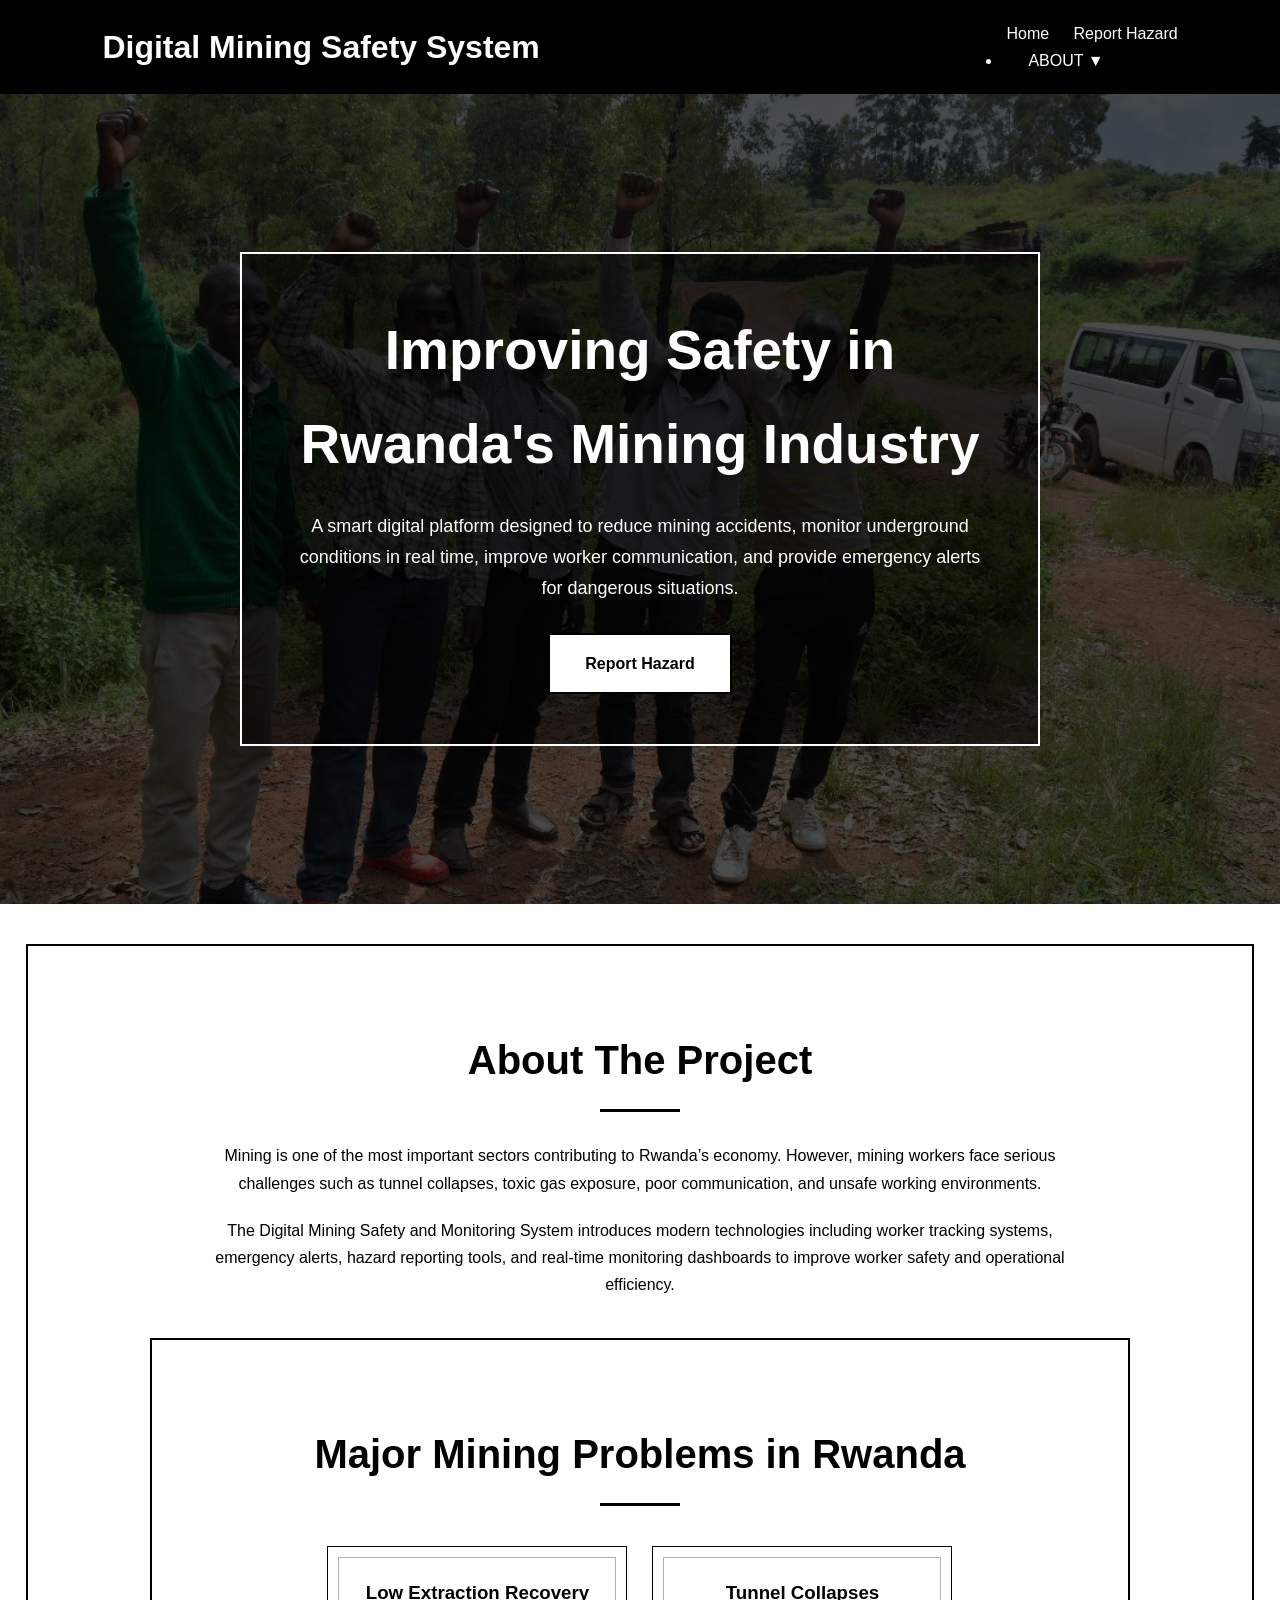
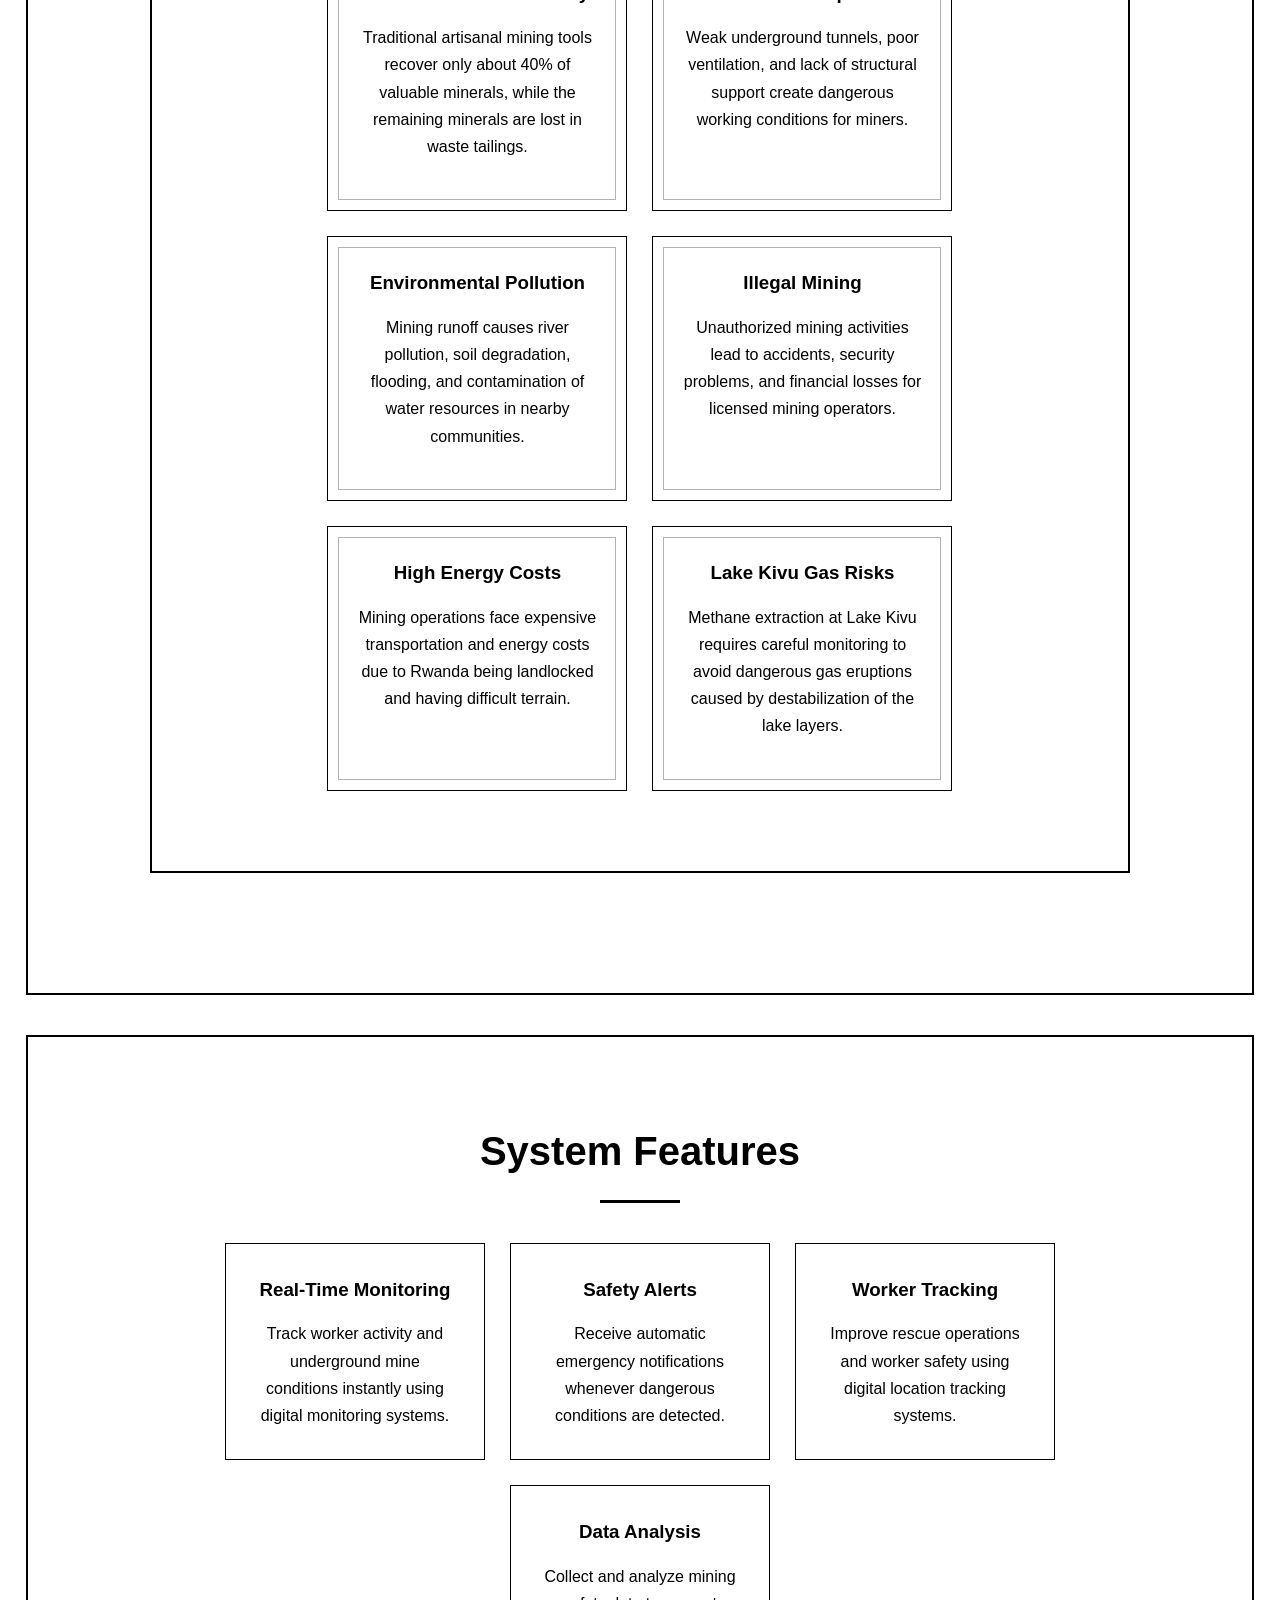
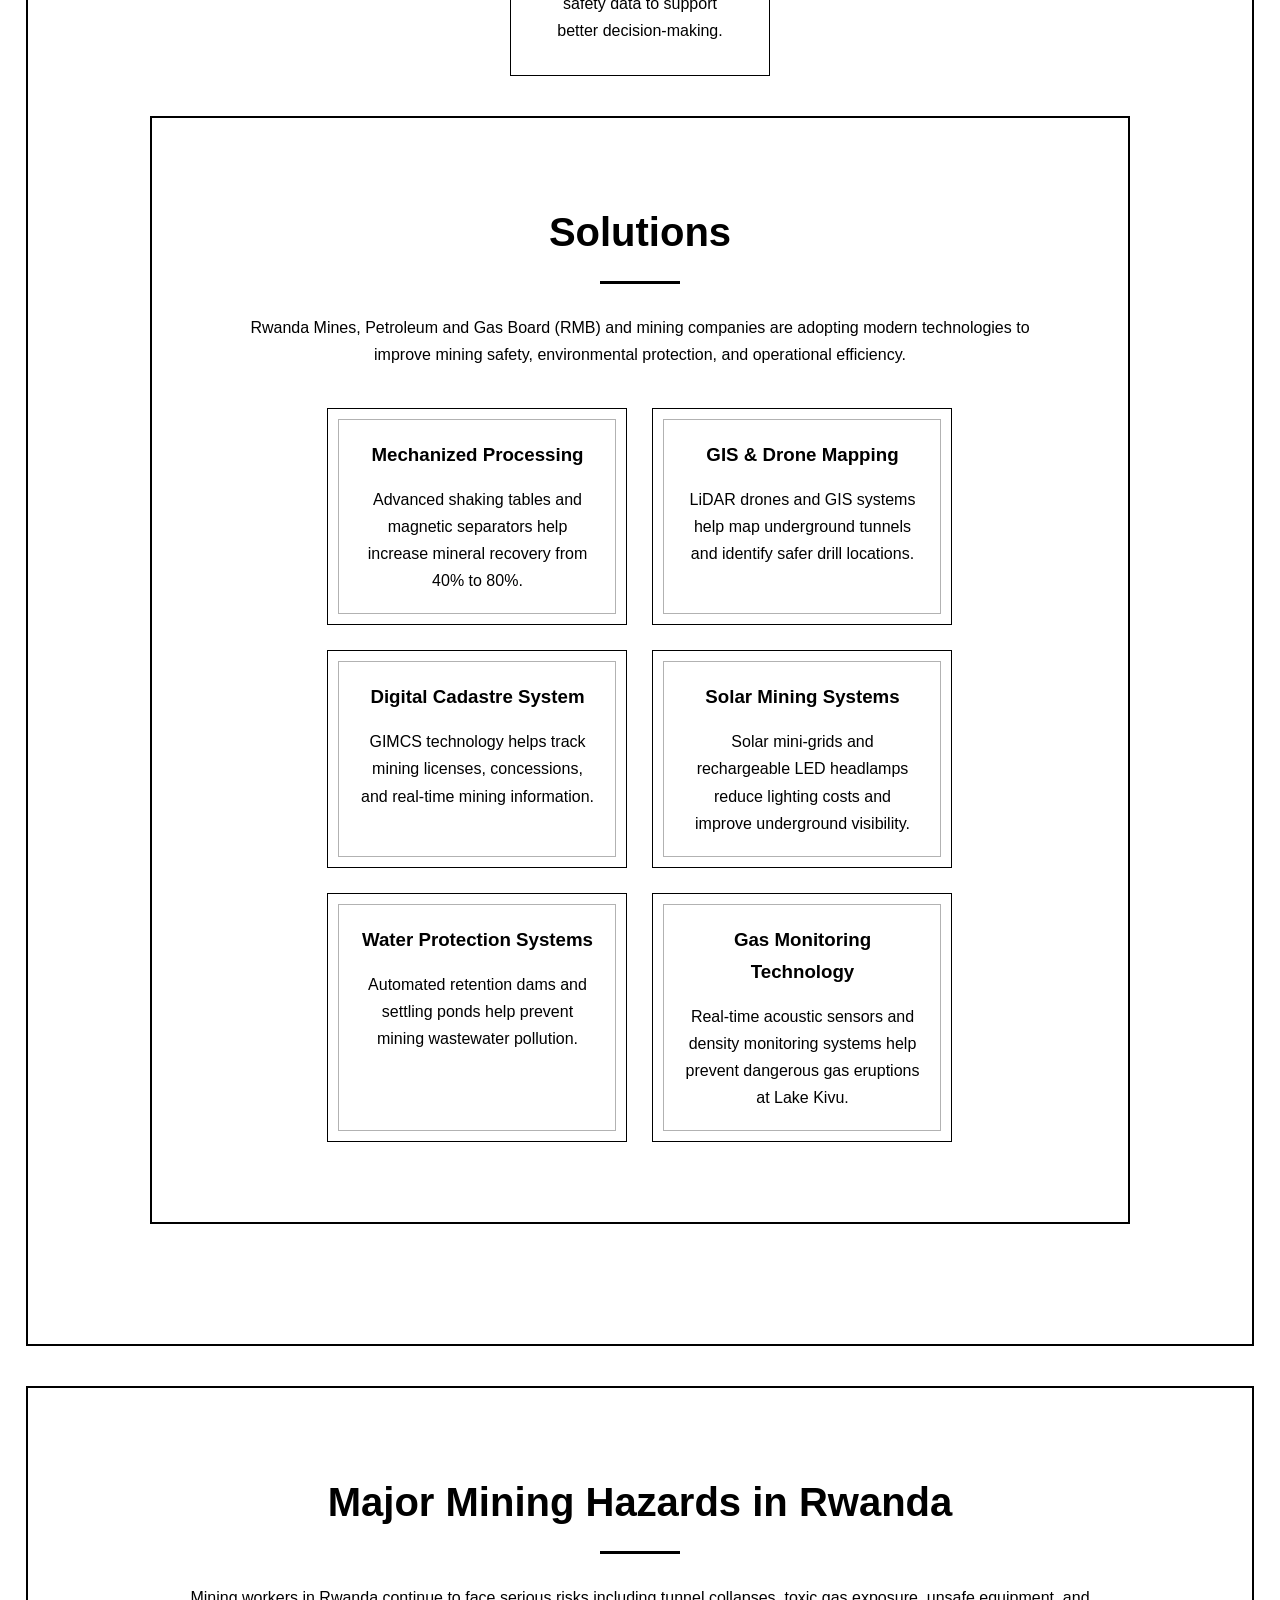
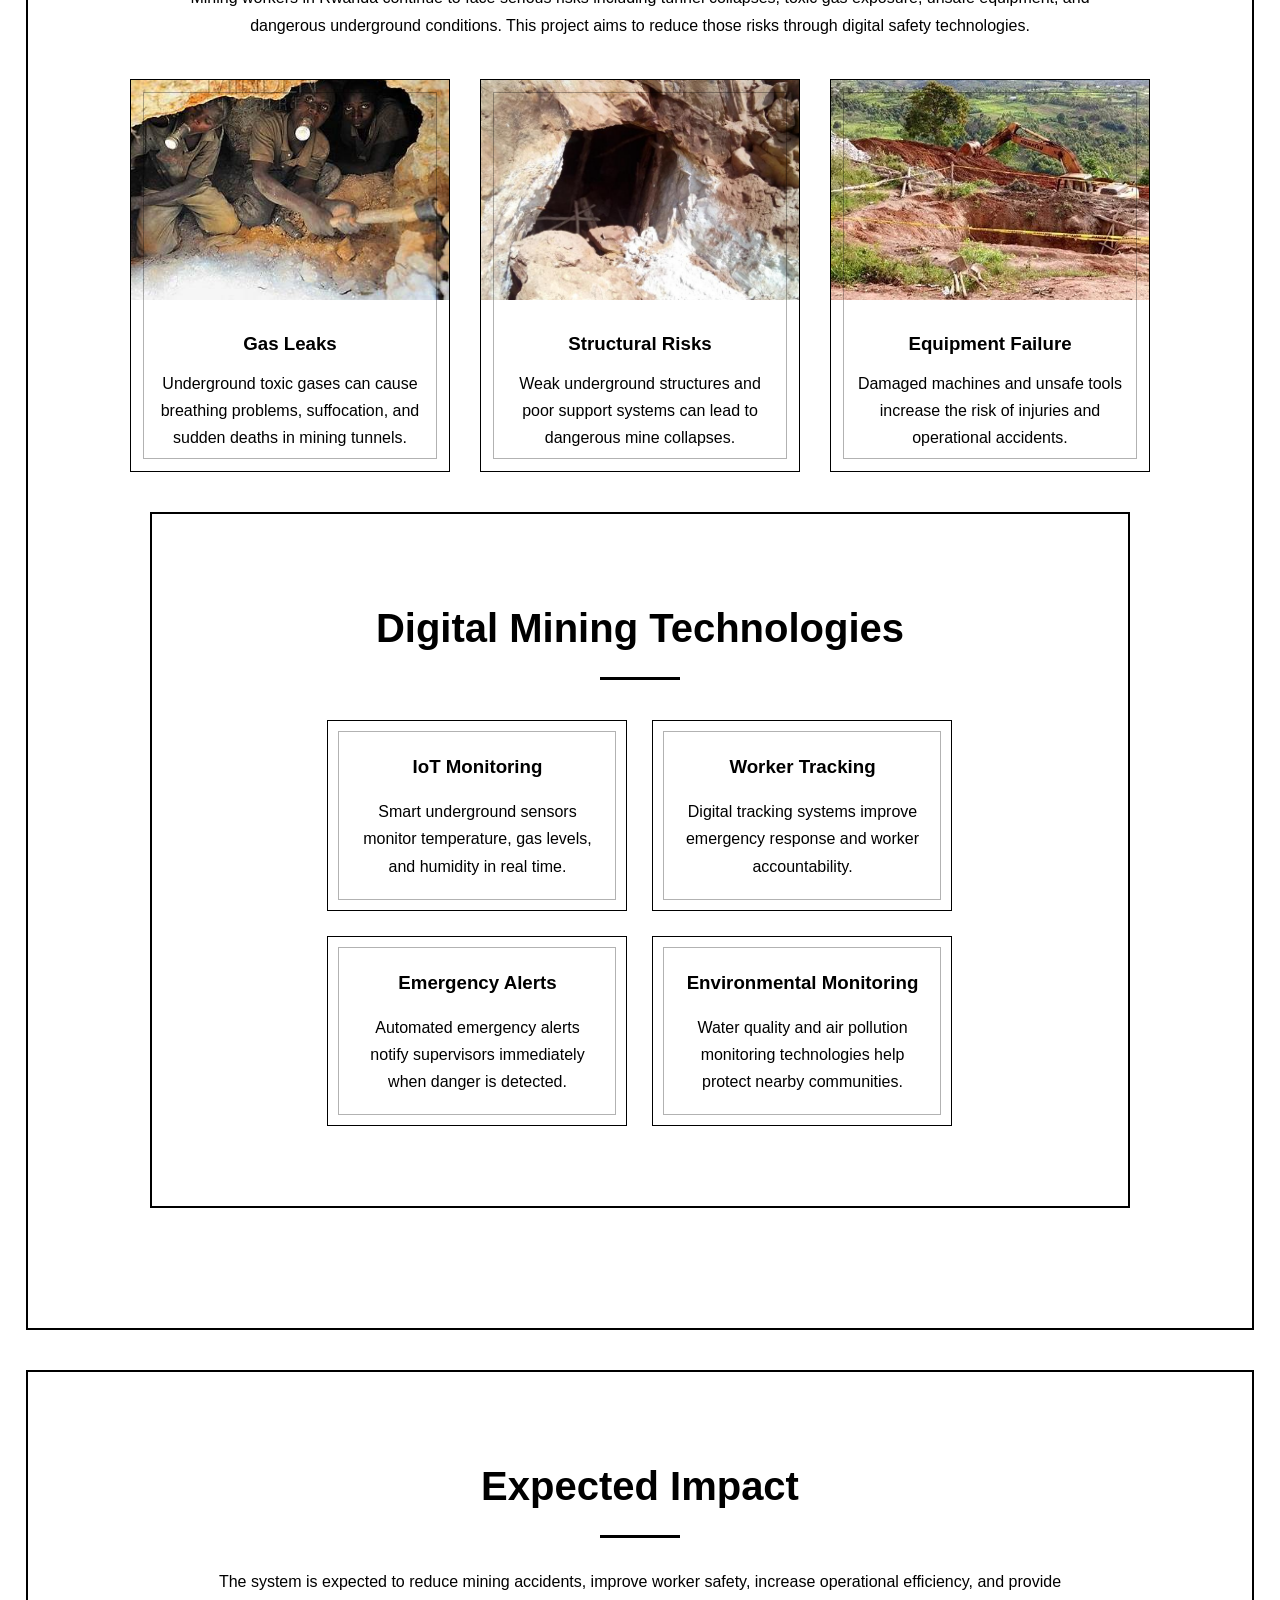
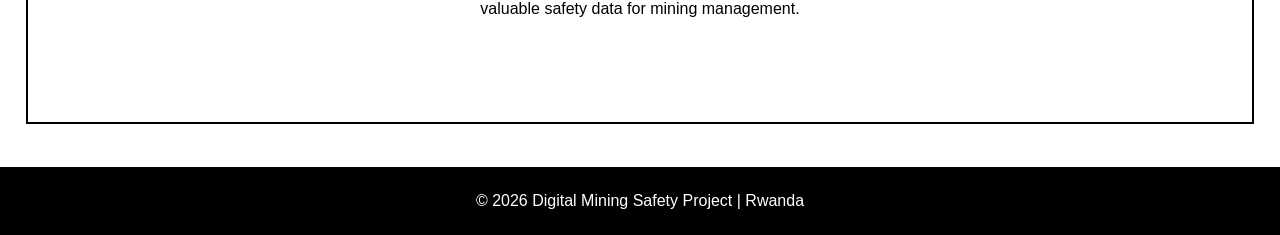
==== commit a68bb9d4: "add pages" ====
--- a/index.html
+++ b/index.html
@@ -14,8 +14,16 @@
 
         <nav>
             <a href="index.html">Home</a>
-            <a href="about.html">About</a>
             <a href="form.html">Report Hazard</a>
+<li class="dropdown">
+    <a href="#">ABOUT <span>▼</span></a>
+
+    <ul class="dropdown-menu">
+        <li><a href="about.html">About Project</a></li>
+        <li><a href="workers.html">Workers</a></li>
+        <li><a href="contact.html">Contact us</a></li>
+    </ul>
+</li>
         </nav>
     </header>
     <section class="hero">
--- a/style.css
+++ b/style.css
@@ -22,12 +22,57 @@
     position:sticky;
     top:0;
 }
+.dropdown{
+    position: relative;
+}
+
+.dropdown-menu{
+    position: absolute;
+    top: 100%;
+    left: 0;
+    width: 220px;
+    background: #fff;
+    display: none;
+    list-style: none;
+    padding: 0;
+    margin-top: 10px;
+    border-top: 4px solid #d32f2f;
+    box-shadow: 0 8px 20px rgba(0,0,0,.2);
+    z-index: 1000;
+}
+
+.dropdown-menu li{
+    border-bottom: 1px solid #eee;
+}
+
+.dropdown-menu li:last-child{
+    border-bottom: none;
+}
+
+.dropdown-menu li a{
+    display: block;
+    padding: 16px 20px;
+    color: #333;
+    text-decoration: none;
+    transition: .3s;
+}
+
+.dropdown-menu li a:hover{
+    background: #f5f5f5;
+    color: #d32f2f;
+    padding-left: 28px;
+}
+
+.dropdown:hover .dropdown-menu{
+    display: block;
+}
+
 
 nav a{
     color:white;
     text-decoration:none;
     margin-left:20px;
-    transition:0.3s;
+    transition:6s;
 }
 
 nav a:hover{
@@ -557,4 +602,190 @@
 
 padding-bottom:5px;
 
+}
+
+.contact-container{
+
+display:flex;
+justify-content:space-between;
+gap:40px;
+flex-wrap:wrap;
+margin-top:40px;
+
+}
+
+.contact-info{
+
+flex:1;
+min-width:300px;
+
+}
+
+.contact-info h3{
+
+margin-bottom:20px;
+
+}
+
+.contact-info p{
+
+margin-bottom:25px;
+line-height:1.8;
+
+}
+
+.contact-form{
+
+flex:1;
+min-width:350px;
+
+}
+
+.contact-form h3{
+
+margin-bottom:20px;
+
+}
+
+.contact-form input,
+.contact-form textarea{
+
+width:100%;
+padding:15px;
+margin-bottom:20px;
+border:1px solid black;
+font-size:16px;
+
+}
+
+.contact-form button{
+
+width:100%;
+padding:15px;
+background:black;
+color:white;
+border:none;
+cursor:pointer;
+font-size:17px;
+transition:.3s;
+
+}
+
+.contact-form button:hover{
+
+background:#333;
+
+}
+
+#contactMessage{
+
+margin-top:20px;
+padding:15px;
+background:#f4f4f4;
+border-left:5px solid green;
+display:none;
+
+}
+
+.map{
+
+margin-top:30px;
+overflow:hidden;
+border:2px solid black;
+
+}
+
+@media(max-width:900px){
+
+.contact-container{
+
+flex-direction:column;
+
+}
+
+}
+
+.search-box{
+
+width:100%;
+max-width:500px;
+
+display:block;
+
+margin:30px auto;
+
+padding:15px;
+
+border:2px solid black;
+
+font-size:16px;
+
+}
+
+table{
+
+width:100%;
+
+border-collapse:collapse;
+
+margin-top:30px;
+
+}
+
+table th{
+
+background:black;
+
+color:white;
+
+padding:15px;
+
+}
+
+table td{
+
+padding:15px;
+
+text-align:center;
+
+border:1px solid #ddd;
+
+}
+
+table tr:nth-child(even){
+
+background:#f7f7f7;
+
+}
+
+table tr:hover{
+
+background:#ececec;
+
+}
+
+
+
+.safe{
+
+color:green;
+
+font-weight:bold;
+
+}
+
+.warning{
+
+color:orange;
+
+font-weight:bold;
+
+}
+
+.danger{
+
+color:red;
+
+font-weight:bold;
+
 }
